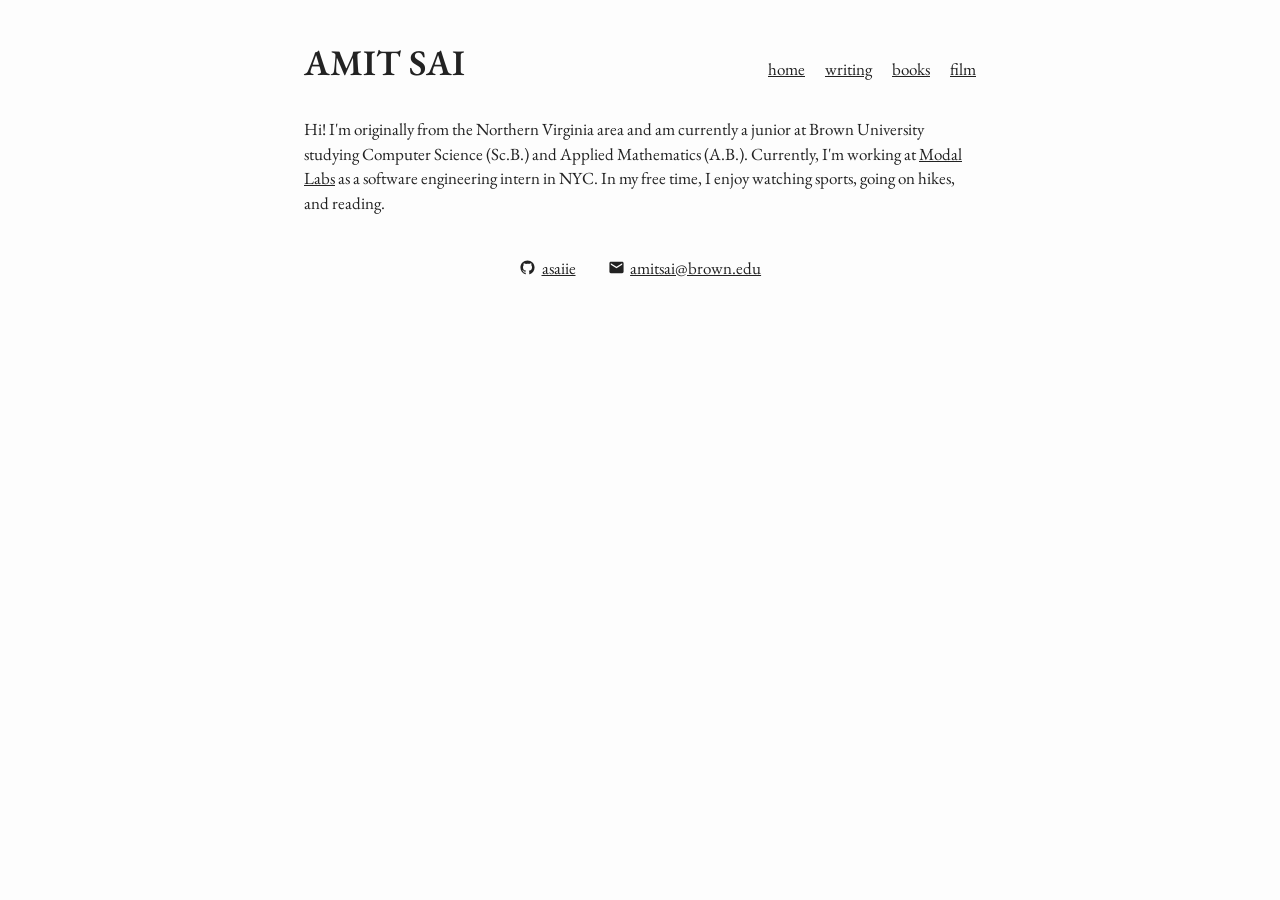
==== index.html @ 7a93be02 "typo" ====
<!DOCTYPE html>
<html lang="en">

<head>
  <meta charset="UTF-8">
  <meta name="viewport" content="width=device-width, initial-scale=1">
  <title>asaiie</title>
  <link rel="preconnect" href="https://fonts.googleapis.com">
  <link rel="preconnect" href="https://fonts.gstatic.com" crossorigin>
  <link href="https://fonts.googleapis.com/css2?family=EB+Garamond:ital,wght@0,400;0,500;0,600;1,400;1,600&display=swap"
    rel="stylesheet">
  <link rel="stylesheet" href="/css/style.css">
</head>

<body>

  <header class="site-header">
    <h1 class="site-title"><a href="/" style="color:inherit; text-decoration:none;">AMIT SAI</a></h1>
    <nav class="site-nav">
      <ul>
        <li><a href="/">home</a></li>
        <li><a href="/writing.html">writing</a></li>
        <li><a href="/books.html">books</a></li>
        <li><a href="/film.html">film</a></li>
      </ul>
    </nav>
  </header>

  <div class="about-section">
    <!-- <div class="about-portrait">
      <img src="/img/portrait.jpg" alt="Portrait">
    </div> -->
    <p>
      Hi! I'm originally from the Northern Virginia area and am currently a junior at Brown University studying Computer
      Science
      (Sc.B.) and Applied Mathematics (A.B.).
      Currently, I'm working at <a href="https://www.modal.com" target="_blank">Modal Labs</a> as a software engineering
      intern in NYC.
      In my free time, I enjoy watching sports, going on hikes, and reading.
    </p>
  </div>

  <div class="social-links">
    <a href="https://github.com/asaiie" class="social-link" target="_blank" rel="noopener noreferrer">
      <svg viewBox="0 0 24 24" fill="currentColor" aria-hidden="true">
        <path
          d="M12 2C6.477 2 2 6.477 2 12c0 4.42 2.865 8.166 6.839 9.49.5.092.682-.217.682-.482 0-.237-.008-.866-.013-1.7-2.782.603-3.369-1.342-3.369-1.342-.454-1.155-1.11-1.462-1.11-1.462-.908-.62.069-.608.069-.608 1.003.07 1.531 1.03 1.531 1.03.892 1.529 2.341 1.087 2.91.832.092-.647.35-1.088.636-1.338-2.22-.253-4.555-1.11-4.555-4.943 0-1.091.39-1.984 1.029-2.683-.103-.253-.446-1.27.098-2.647 0 0 .84-.269 2.75 1.025A9.578 9.578 0 0112 6.836c.85.004 1.705.114 2.504.337 1.909-1.294 2.747-1.025 2.747-1.025.546 1.377.202 2.394.1 2.647.64.699 1.028 1.592 1.028 2.683 0 3.842-2.339 4.687-4.566 4.935.359.309.678.919.678 1.852 0 1.336-.012 2.415-.012 2.741 0 .267.18.578.688.48C19.138 20.16 22 16.416 22 12c0-5.523-4.477-10-10-10z" />
      </svg>
      asaiie
    </a>
    <!-- <a href="https://linkedin.com" class="social-link">
      <svg viewBox="0 0 24 24" fill="currentColor" aria-hidden="true">
        <path d="M20.447 20.452h-3.554v-5.569c0-1.328-.027-3.037-1.852-3.037-1.853 0-2.136 1.445-2.136 2.939v5.667H9.351V9h3.414v1.561h.046c.477-.9 1.637-1.85 3.37-1.85 3.601 0 4.267 2.37 4.267 5.455v6.286zM5.337 7.433a2.062 2.062 0 01-2.063-2.065 2.064 2.064 0 112.063 2.065zm1.782 13.019H3.555V9h3.564v11.452zM22.225 0H1.771C.792 0 0 .774 0 1.729v20.542C0 23.227.792 24 1.771 24h20.451C23.2 24 24 23.227 24 22.271V1.729C24 .774 23.2 0 22.222 0h.003z"/>
      </svg>
      amitsai
    </a> -->
    <a href="mailto:amitsai@brown.edu" class="social-link" target="_blank" rel="noopener noreferrer">
      <svg viewBox="0 0 24 24" fill="currentColor" aria-hidden="true">
        <path
          d="M20 4H4c-1.1 0-2 .9-2 2v12c0 1.1.9 2 2 2h16c1.1 0 2-.9 2-2V6c0-1.1-.9-2-2-2zm0 4l-8 5-8-5V6l8 5 8-5v2z" />
      </svg>
      amitsai@brown.edu
    </a>
  </div>

  <script src="/js/main.js" defer></script>
</body>

</html>
---- css/style.css ----
/* ---------- Reset & base ---------- */
*,
*::before,
*::after {
  box-sizing: border-box;
}

html {
  overflow-x: hidden;
}

body {
  font-family: 'EB Garamond', Garamond, 'Times New Roman', serif;
  font-size: 17px;
  line-height: 1.45;
  color: #222;
  background: #fdfdfd;
  max-width: 720px;
  margin: 0 auto;
  padding: 2rem 1.5rem 4rem;
  font-feature-settings: "kern", "liga", "onum";
}

/* ---------- Headings ---------- */
h1,
h2,
h3,
h4 {
  font-weight: 600;
  line-height: 1.25;
  margin: 2.5rem 0 1rem;
}

h1:first-of-type {
  margin-top: 1rem;
}

h1 {
  font-size: 2rem;
}

h2 {
  font-size: 1.5rem;
}

h3 {
  font-size: 1.2rem;
}

h4 {
  font-size: 1.05rem;
}

/* ---------- Paragraphs and text ---------- */
p {
  margin: 0 0 1rem;
}

em,
i {
  font-style: italic;
}

strong,
b {
  font-weight: 600;
}

/* ---------- Links ---------- */
a {
  color: #222;
  text-decoration: underline;
}

a:visited {
  color: #222;
}

a:hover {
  text-decoration: none;
}

/* ---------- Section divider (typographic ornament) ---------- */
hr {
  border: none;
  height: auto;
  text-align: center;
  margin: 2.5rem 0;
  overflow: visible;
  display: block;
}

hr::before {
  content: "❦";
  display: inline-block;
  font-family: 'EB Garamond', Garamond, serif;
  font-size: 1.5rem;
  color: #555;
  letter-spacing: normal;
  line-height: 1;
}

hr.scene {
  margin: 1.75rem 0;
}

hr.scene::before {
  font-size: 1.25rem;
}

/* ---------- Blockquotes (used for epigraphs) ---------- */
blockquote {
  margin: 1.5rem 0 1.5rem 1.5rem;
  padding-left: 1rem;
  border-left: 2px solid #bbb;
  color: #444;
  font-style: italic;
}

blockquote p {
  margin: 0 0 0.5rem;
}

blockquote p:last-child {
  margin-bottom: 0;
}

/* ---------- Definition lists ---------- */
dl {
  margin: 1rem 0;
}

dt {
  font-weight: 600;
  margin-top: 0.75rem;
}

dd {
  margin: 0 0 0.25rem 2rem;
}

/* ---------- Lists ---------- */
ul,
ol {
  margin: 0 0 1rem;
  padding-left: 1.5rem;
}

ul {
  list-style: disc;
}

ol {
  list-style: decimal;
}

li {
  margin-bottom: 0.25rem;
}

/* ---------- Site header ---------- */
header.site-header {
  display: flex;
  align-items: baseline;
  margin: 0.5rem 0 2rem;
}

header.site-header .site-title {
  margin: 0;
  flex-shrink: 0;
}

header.site-header nav.site-nav {
  margin-left: auto;
}

/* ---------- Navigation ---------- */
nav.site-nav {
  margin: 0;
}

nav.site-nav ul {
  display: flex;
  flex-wrap: wrap;
  list-style: none;
  gap: 0.25rem 1.25rem;
  margin: 0;
  padding: 0;
  justify-content: flex-end;
}

nav.site-nav ul li {
  margin-bottom: 0;
}

/* ---------- Tables ---------- */
table {
  width: 100%;
  border-collapse: collapse;
  margin: 1.5rem 0;
}

td,
th {
  padding: 0.35rem 0.6rem;
  vertical-align: top;
  text-align: left;
}

td:first-child {
  white-space: nowrap;
  color: #555;
  width: 9rem;
}

/* ---------- Images ---------- */
img {
  max-width: 100%;
  height: auto;
  display: block;
  margin: 1.5rem auto;
}

figure {
  margin: 1.5rem 0;
  text-align: center;
}

figcaption {
  font-size: 0.9em;
  font-style: italic;
  color: #555;
  margin-top: 0.5rem;
}

/* ---------- Footnotes ---------- */
.footnotes {
  font-size: 0.92em;
  margin-top: 3rem;
  border-top: 1px solid #ccc;
  padding-top: 1rem;
  color: #333;
}

.footnotes ol {
  padding-left: 1.5rem;
}

sup a {
  text-decoration: none;
}

/* ---------- Code ---------- */
code,
pre {
  font-family: ui-monospace, 'SF Mono', Menlo, Consolas, monospace;
  font-size: 0.9em;
}

pre {
  background: #f4f4f4;
  padding: 0.75rem 1rem;
  overflow-x: auto;
  border-radius: 3px;
}

/* ---------- Site title ---------- */
.site-title {
  font-size: 2.25rem;
  font-weight: 600;
  margin: 0.5rem 0 0.25rem;
}

/* ---------- Small utility ---------- */
.muted {
  color: #666;
}

.small {
  font-size: 0.9em;
}

/* ---------- Home page ---------- */
.about-portrait {
  float: left;
  width: 180px;
  margin-right: 1.75rem;
  margin-bottom: 1rem;
}

.about-portrait img {
  width: 180px;
  height: 200px;
  object-fit: cover;
  object-position: top;
  display: block;
  margin: 0;
}

.about-section::after {
  content: '';
  display: table;
  clear: both;
}

.social-links {
  display: flex;
  justify-content: center;
  gap: 2rem;
  flex-wrap: wrap;
  margin-top: 1.5rem;
}

.social-link {
  display: inline-flex;
  align-items: center;
  gap: 0.35rem;
}

.social-link svg {
  width: 1em;
  height: 1em;
  flex-shrink: 0;
}

/* ---------- Film entries ---------- */
.film-entry {
  margin-bottom: 0.35rem;
}

.film-entry h3 {
  margin-top: 0;
  margin-bottom: 0.75rem;
}

/* Clearfix so the container spans the floated poster */
.film-body::after {
  content: '';
  display: table;
  clear: both;
}

.film-poster {
  float: left;
  width: 80px;
  margin-right: 1.25rem;
  margin-bottom: 0.5rem;
}

.film-poster img {
  width: 80px;
  height: 120px;
  object-fit: cover;
  display: block;
  margin: 0;
}

.star-rating {
  display: flex;
  justify-content: center;
  gap: 2px;
  margin-top: 5px;
  width: 80px;
}

.star-rating .star {
  width: 13px;
  height: 13px;
  display: block;
  flex-shrink: 0;
}
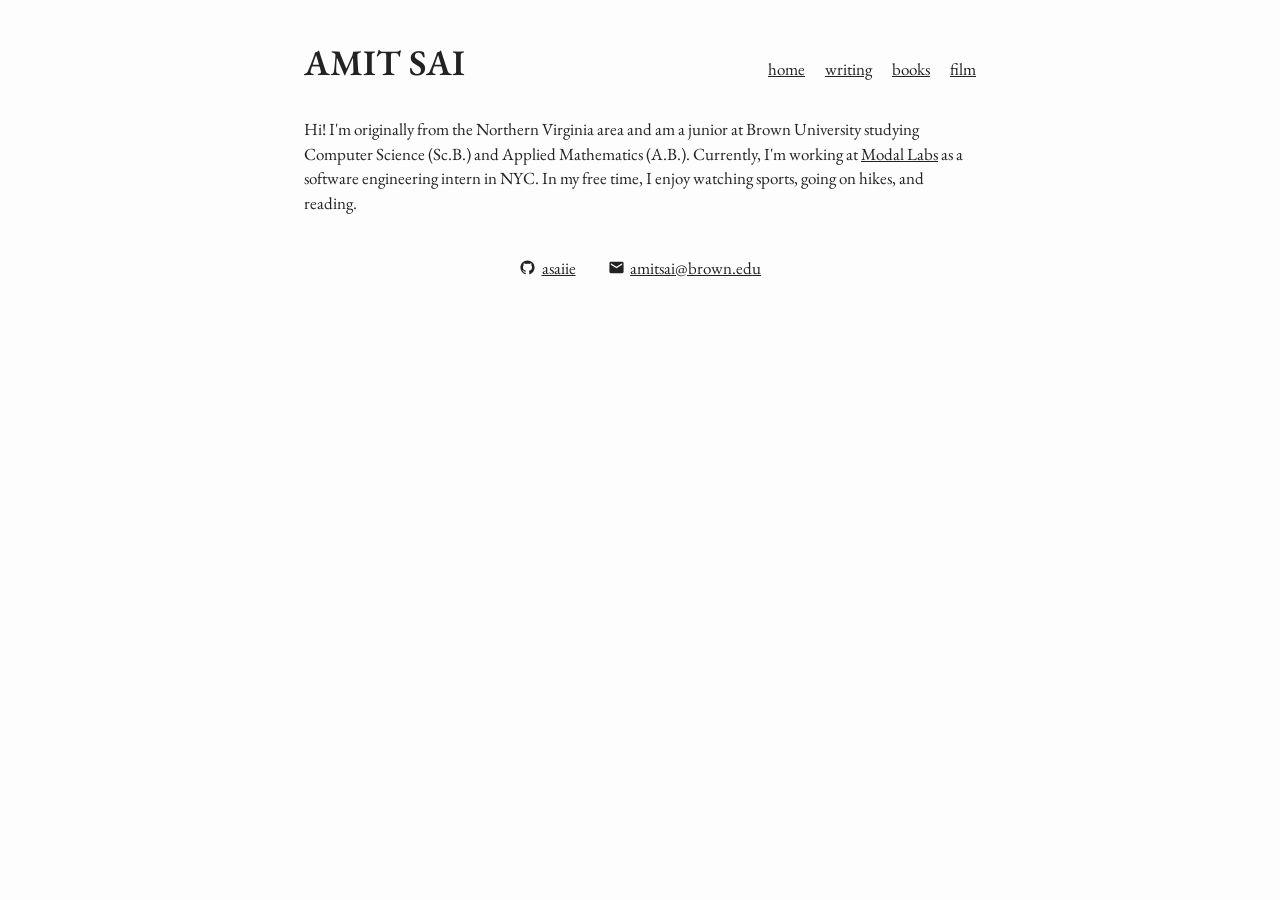
==== commit c3daba0a: "typo" ====
--- a/index.html
+++ b/index.html
@@ -31,7 +31,7 @@
       <img src="/img/portrait.jpg" alt="Portrait">
     </div> -->
     <p>
-      Hi! I'm originally from the Northern Virginia area and am currently a junior at Brown University studying Computer
+      Hi! I'm originally from the Northern Virginia area and am a junior at Brown University studying Computer
       Science
       (Sc.B.) and Applied Mathematics (A.B.).
       Currently, I'm working at <a href="https://www.modal.com" target="_blank">Modal Labs</a> as a software engineering
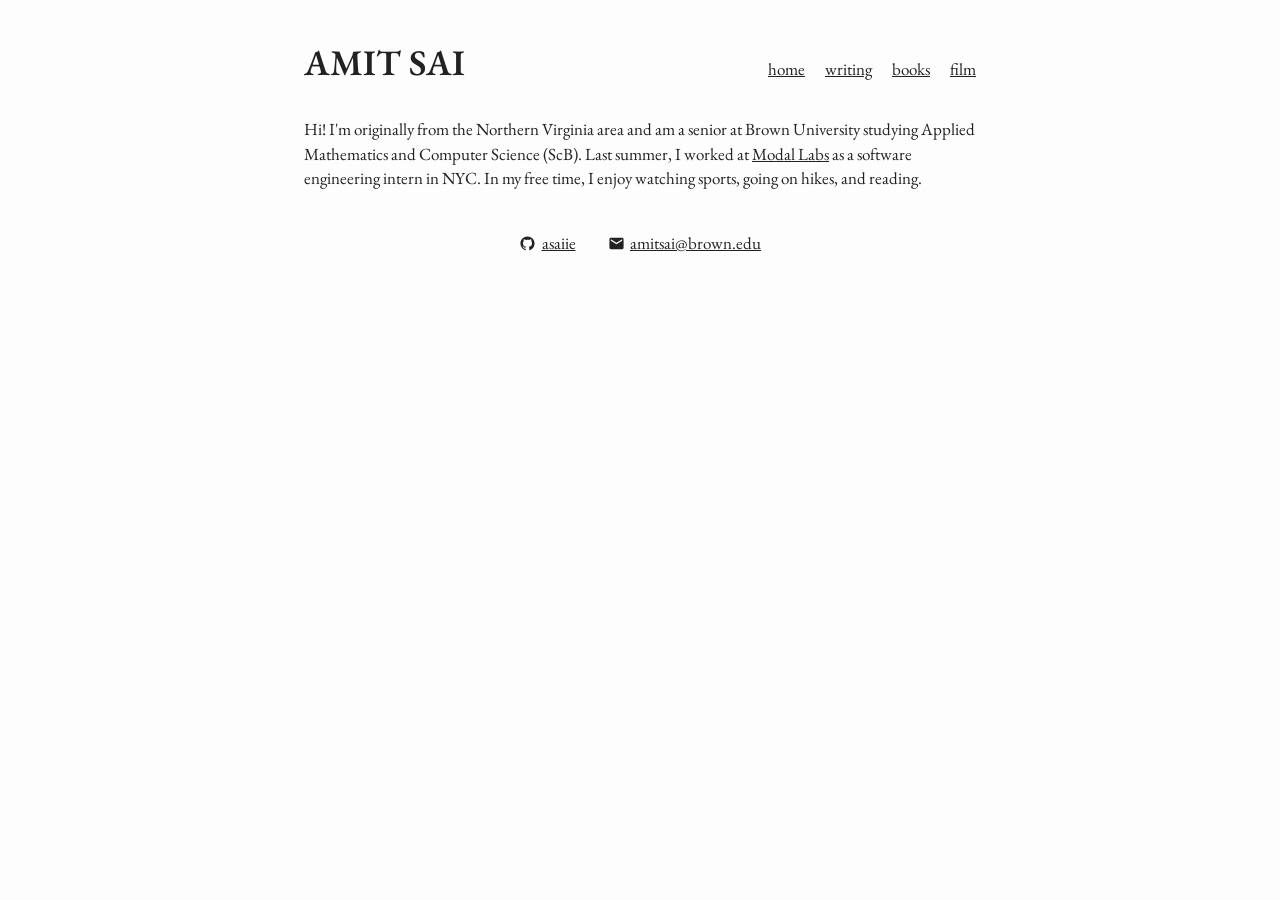
==== commit c9c5e835: "update" ====
--- a/index.html
+++ b/index.html
@@ -31,10 +31,8 @@
       <img src="/img/portrait.jpg" alt="Portrait">
     </div> -->
     <p>
-      Hi! I'm originally from the Northern Virginia area and am a junior at Brown University studying Computer
-      Science
-      (Sc.B.) and Applied Mathematics (A.B.).
-      Currently, I'm working at <a href="https://www.modal.com" target="_blank">Modal Labs</a> as a software engineering
+      Hi! I'm originally from the Northern Virginia area and am a senior at Brown University studying Applied Mathematics and Computer Science (ScB).
+      Last summer, I worked at <a href="https://www.modal.com" target="_blank">Modal Labs</a> as a software engineering
       intern in NYC.
       In my free time, I enjoy watching sports, going on hikes, and reading.
     </p>
@@ -66,4 +64,4 @@
   <script src="/js/main.js" defer></script>
 </body>
 
-</html>+</html>
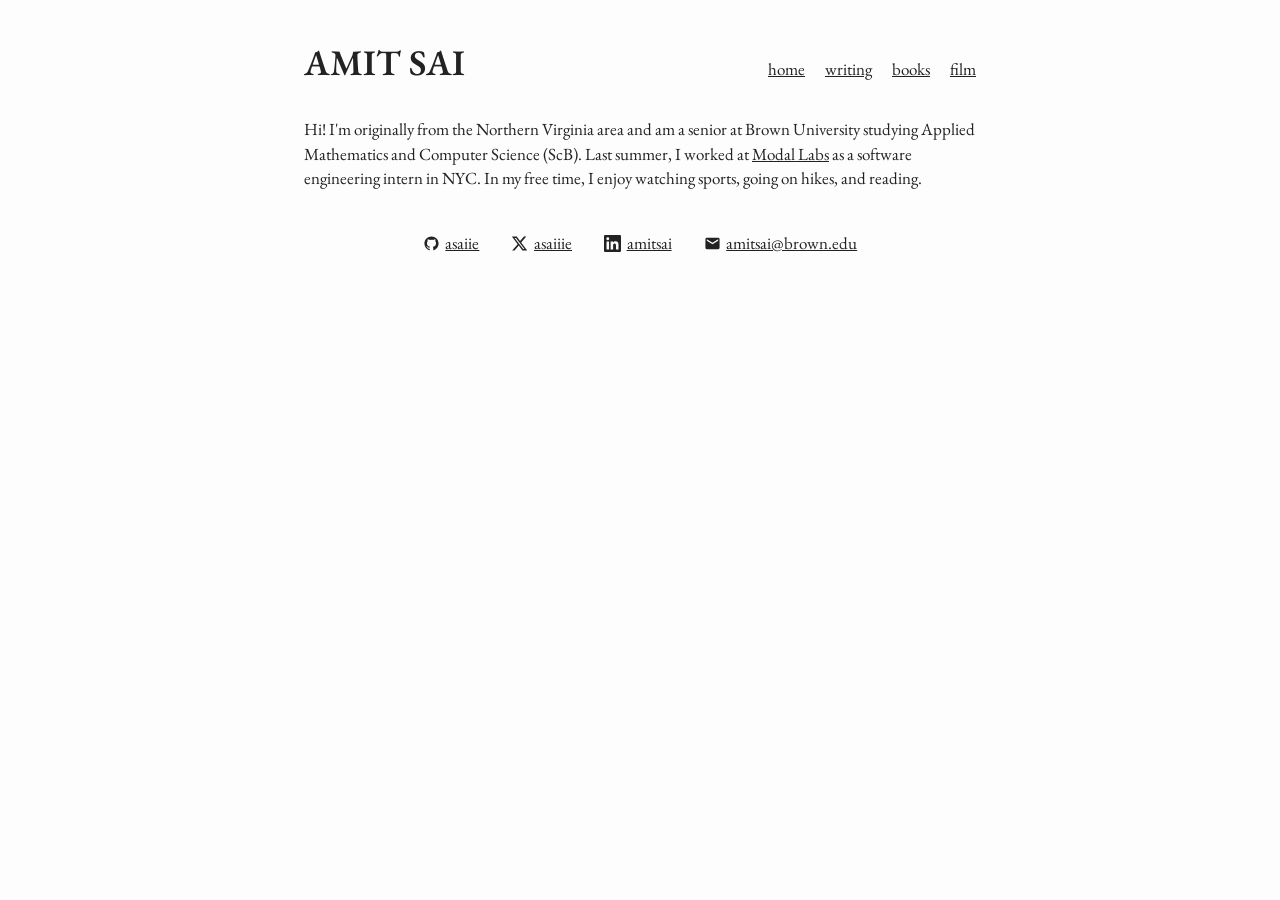
==== commit 8e1cbf91: "update2" ====
--- a/index.html
+++ b/index.html
@@ -46,12 +46,19 @@
       </svg>
       asaiie
     </a>
-    <!-- <a href="https://linkedin.com" class="social-link">
+    <a href="https://x.com/asaiiie" class="social-link" target="_blank" rel="noopener noreferrer">
+      <svg viewBox="0 0 24 24" fill="currentColor" aria-hidden="true">
+        <path
+          d="M18.244 2.25h3.308l-7.227 8.26 8.502 11.24H16.17l-5.214-6.817L4.99 21.75H1.68l7.73-8.835L1.254 2.25H8.08l4.713 6.231zm-1.161 17.52h1.833L7.084 4.126H5.117z" />
+      </svg>
+      asaiiie
+    </a>
+    <a href="https://www.linkedin.com/in/amitsai/" class="social-link" target="_blank" rel="noopener noreferrer">
       <svg viewBox="0 0 24 24" fill="currentColor" aria-hidden="true">
         <path d="M20.447 20.452h-3.554v-5.569c0-1.328-.027-3.037-1.852-3.037-1.853 0-2.136 1.445-2.136 2.939v5.667H9.351V9h3.414v1.561h.046c.477-.9 1.637-1.85 3.37-1.85 3.601 0 4.267 2.37 4.267 5.455v6.286zM5.337 7.433a2.062 2.062 0 01-2.063-2.065 2.064 2.064 0 112.063 2.065zm1.782 13.019H3.555V9h3.564v11.452zM22.225 0H1.771C.792 0 0 .774 0 1.729v20.542C0 23.227.792 24 1.771 24h20.451C23.2 24 24 23.227 24 22.271V1.729C24 .774 23.2 0 22.222 0h.003z"/>
       </svg>
       amitsai
-    </a> -->
+    </a>
     <a href="mailto:amitsai@brown.edu" class="social-link" target="_blank" rel="noopener noreferrer">
       <svg viewBox="0 0 24 24" fill="currentColor" aria-hidden="true">
         <path
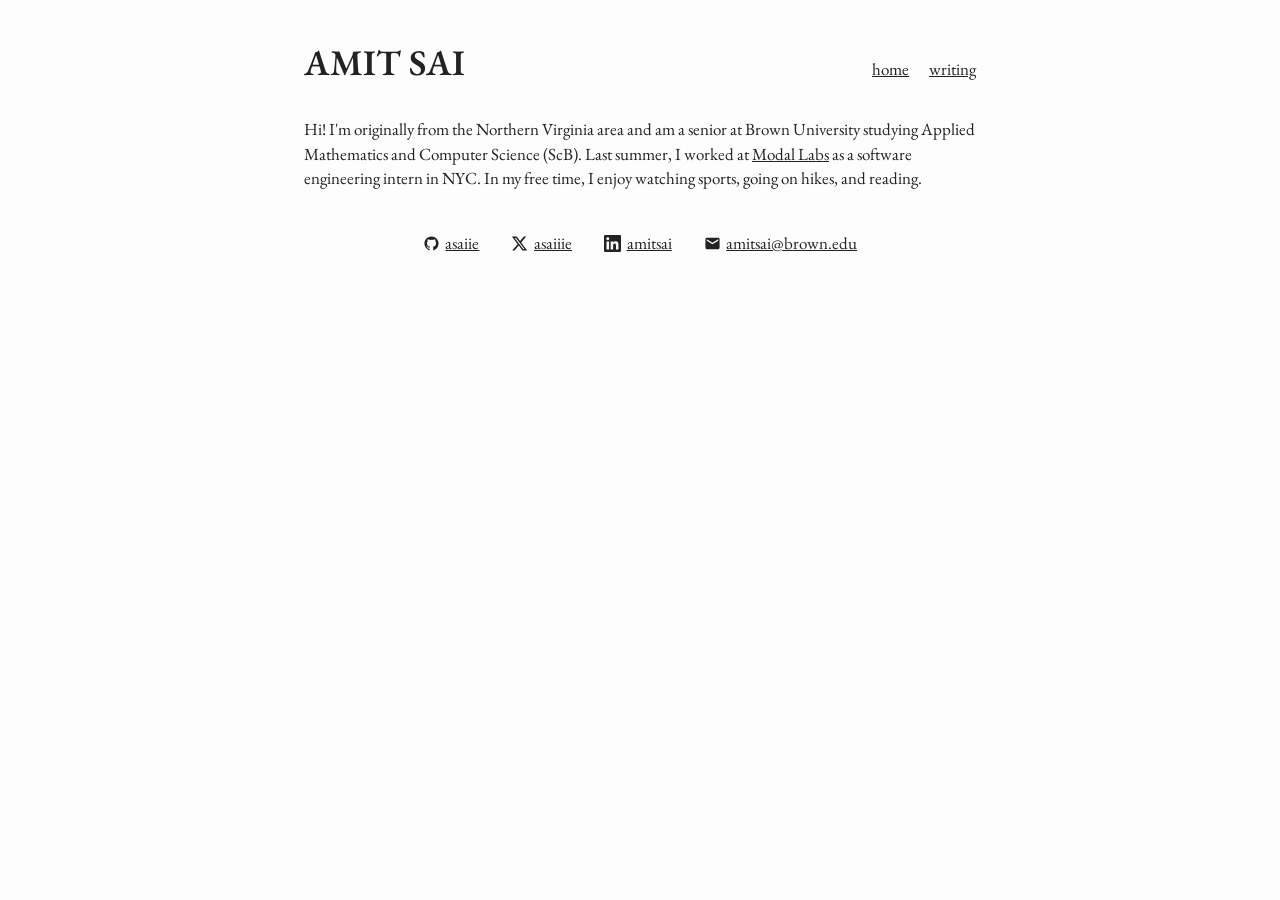
==== commit 8487d39a: "unindex" ====
--- a/index.html
+++ b/index.html
@@ -20,8 +20,8 @@
       <ul>
         <li><a href="/">home</a></li>
         <li><a href="/writing.html">writing</a></li>
-        <li><a href="/books.html">books</a></li>
-        <li><a href="/film.html">film</a></li>
+        <!-- <li><a href="/books.html">books</a></li> -->
+        <!-- <li><a href="/film.html">film</a></li> -->
       </ul>
     </nav>
   </header>
